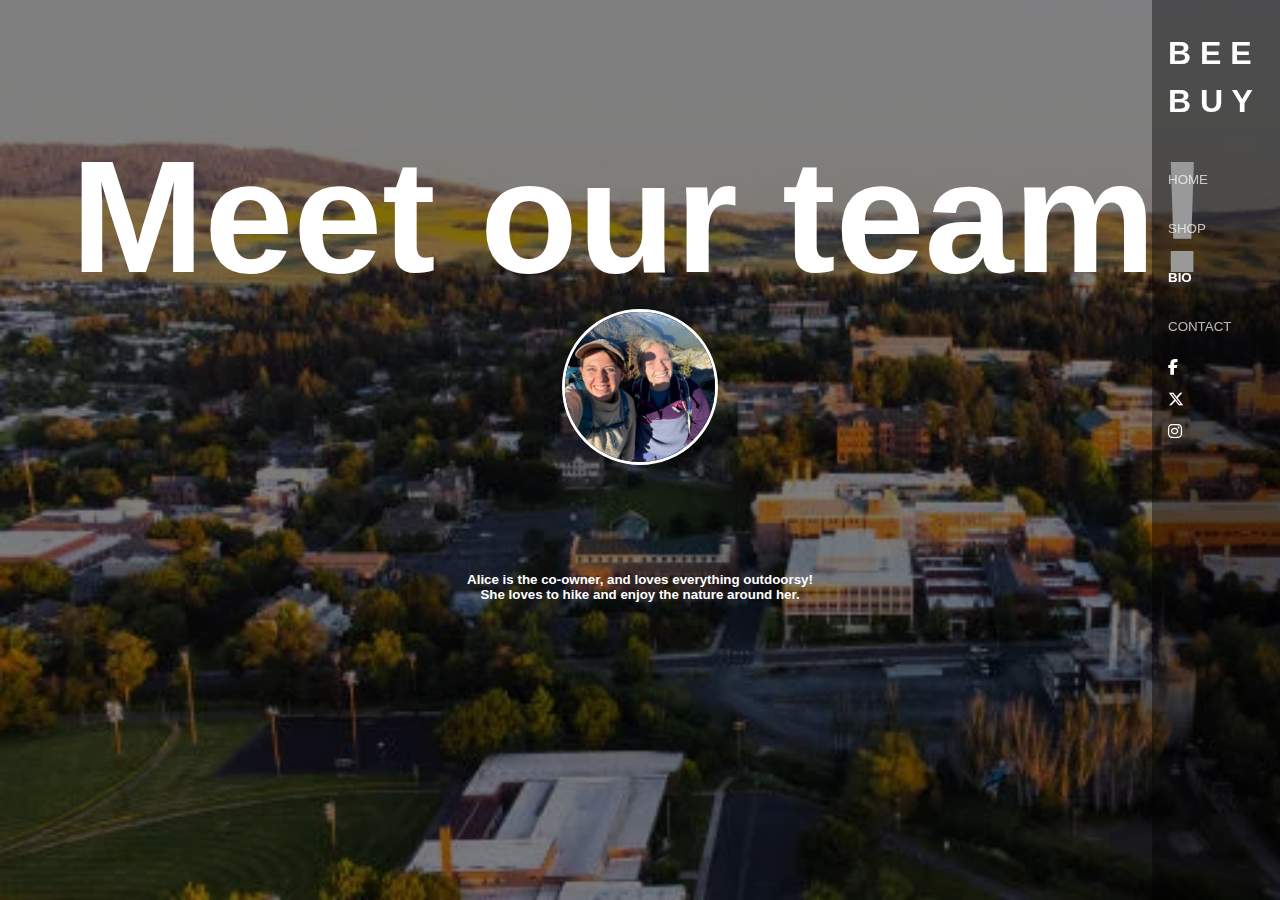
==== bio.html @ 286d28c1 "updating stuff" ====
<html>
<head>
    <link rel="stylesheet" href="https://cdnjs.cloudflare.com/ajax/libs/font-awesome/6.4.2/css/all.min.css">
    <title>
        Pretend Bio
    </title>
<style>

    header{
        background-color: rgba(0, 0, 0, 0.4);
        padding: 0px 0px;
        position: fixed; 
        width: 128px;
        top: 0;
        right: 0;
        z-index: 1000;
        line-height: 48px;
        height: 100vh;
        margin:0;
    }
    header h1{
        padding: 8px 16px;
    }
    body{
        background-image: url("living-in-idaho.webp");
        background-color: gray;
        background-blend-mode: multiply;
        background-repeat: no-repeat;
        background-size: cover;
        background-attachment: fixed;
        margin:0%;
    }
    main{
        padding: 0px;
        padding-top: 0px;
    }
    .nav-links {
    list-style: none; 
    padding: 0;       
    margin: 0; 
    display:list-item;  
    }
    .nav-links li a {
        margin-right: 15px;
        text-decoration: none;                  
        color: rgb(255, 255, 255, 0.7);
        text-align: center;
        font-family: 'Lucida Sans', 'Lucida Sans Regular', 'Lucida Grande', 'Lucida Sans Unicode', Geneva, Verdana, sans-serif;
        font-size: smaller;
        padding: 8px 16px; 
        border-radius: 0px;  
        transition: background 0.3s ease;
    }
    .nav-links a:hover {
        color: rgb(255, 255, 255);
        font-weight: bold;
    }
    .nav-links li a.active {
        /*background-color: #f8b400; */
        color: rgb(255, 255, 255);
        font-weight: bolder;
    }
    h1{
        font-family: 'Lucida Sans', 'Lucida Sans Regular', 'Lucida Grande', 'Lucida Sans Unicode', Geneva, Verdana, sans-serif;
        color:#ffffff;
        text-align: center;
        font-weight: bolder;
        font-size: 160px;
    }
    .profile-pic {
        width: 150px;
        height: 150px; 
        border-radius: 50%;
        object-fit: cover; 
        border: 3px solid #fff; 
        box-shadow: 0 0 10px rgba(0, 0, 0, 0.2);
    }
</style>
</head>

<body>
    <header>
        <h1 id='p1' style="color: rgb(255, 255, 255); text-align: left; font-weight: bolder; font-family:'Lucida Sans', 'Lucida Sans Regular', 'Lucida Grande', 'Lucida Sans Unicode', Geneva, Verdana, sans-serif; font-size:32px;">
            B E E <br> B U Y <br>
        </h1>
        <nav>
            <ul class="nav-links">
                <li><a href="index.html">HOME</a></li>
                <li><a href="gallery.html">SHOP</a></li>
                <li><a href="bio.html"class="active">BIO</a></li>
                <li><a href="contactus.html">CONTACT</a></li>
                <a href="https://facebook.com" target="_blank"> 
                    <i class="fa-brands fa-facebook-f" style="color: #ffffff; align-content: center;margin-right: 15px;padding: 8px 16px; border-radius: 0px;"></i>
                </a><br>
                <a href="https://x.com" target="_blank"> 
                    <i class="fa-brands fa-x-twitter" style="color: #ffffff; align-content: center;margin-right: 15px;padding: 8px 16px; border-radius: 0px;"></i>
                </a><br>
                <a href="https://instagram.com" target="_blank"> 
                    <i class="fa-brands fa-instagram" style="color: #ffffff; align-content: center;margin-right: 15px;padding: 8px 16px; border-radius: 0px;"></i>
                </a>
                </ul>
        </nav>
    </header><br>
    <h1>Meet our team!<br>
        <img src="selfie.jpg" alt="Profile Picture" class="profile-pic"></h1>
    <p id='p1' style="color:rgb(255, 255, 255); text-align: center; font-family:'Lucida Sans', 'Lucida Sans Regular', 'Lucida Grande', 'Lucida Sans Unicode', Geneva, Verdana, sans-serif; font-weight: bold; font-size:smaller;">
        Alice is the co-owner, and loves everything outdoorsy!<br>
        She loves to hike and enjoy the nature around her.<br>
    </p>

</body>

</html>
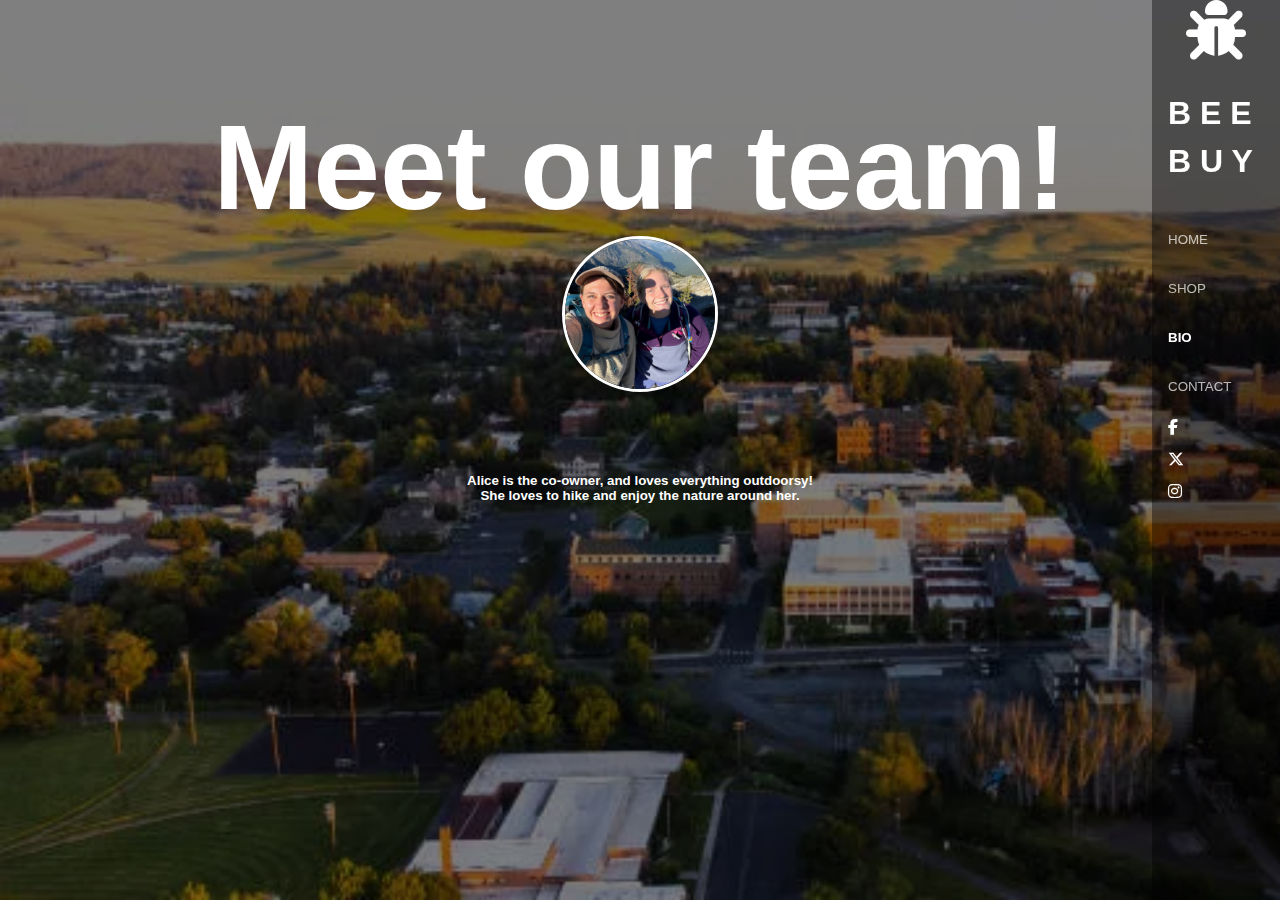
==== commit cebe4914: "adding logo" ====
--- a/bio.html
+++ b/bio.html
@@ -1,6 +1,7 @@
 <html>
 <head>
-    <link rel="stylesheet" href="https://cdnjs.cloudflare.com/ajax/libs/font-awesome/6.4.2/css/all.min.css">
+    <link rel="stylesheet" href="https://cdnjs.cloudflare.com/ajax/libs/font-awesome/6.5.1/css/all.min.css">
+
     <title>
         Pretend Bio
     </title>
@@ -65,7 +66,7 @@
         color:#ffffff;
         text-align: center;
         font-weight: bolder;
-        font-size: 160px;
+        font-size: 120px;
     }
     .profile-pic {
         width: 150px;
@@ -80,6 +81,7 @@
 
 <body>
     <header>
+        <i class="fa-solid fa-bug" style="color: #ffffff; font-size: 60px; display: block; text-align: center;"></i>
         <h1 id='p1' style="color: rgb(255, 255, 255); text-align: left; font-weight: bolder; font-family:'Lucida Sans', 'Lucida Sans Regular', 'Lucida Grande', 'Lucida Sans Unicode', Geneva, Verdana, sans-serif; font-size:32px;">
             B E E <br> B U Y <br>
         </h1>
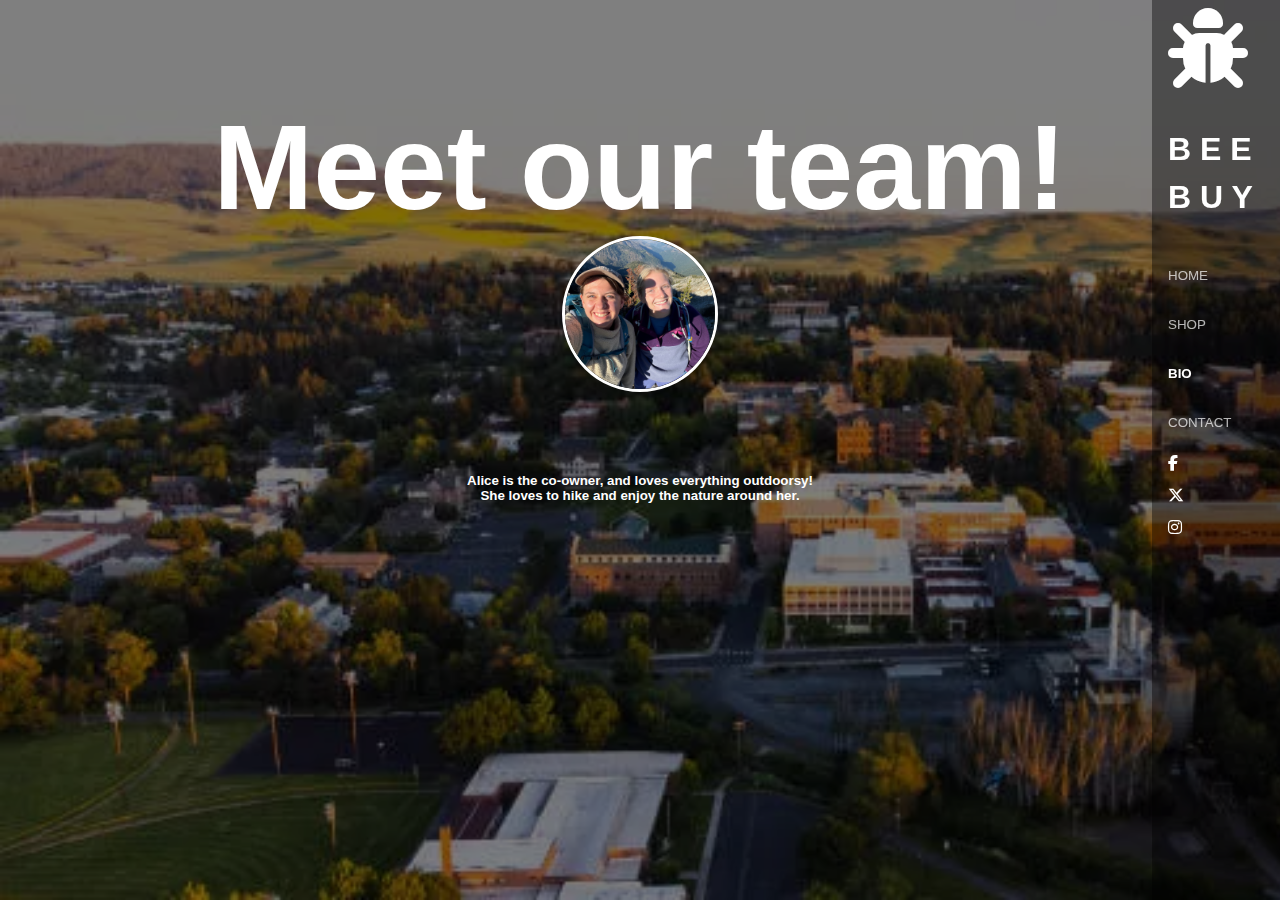
==== commit dca26408: "small edits" ====
--- a/bio.html
+++ b/bio.html
@@ -81,7 +81,7 @@
 
 <body>
     <header>
-        <i class="fa-solid fa-bug" style="color: #ffffff; font-size: 60px; display: block; text-align: center;"></i>
+        <i class="fa-solid fa-bug" style="color: #ffffff; font-size: 80px; display: block; align-content: center;margin-right: 15px;padding: 8px 16px; border-radius: 0px;"></i>
         <h1 id='p1' style="color: rgb(255, 255, 255); text-align: left; font-weight: bolder; font-family:'Lucida Sans', 'Lucida Sans Regular', 'Lucida Grande', 'Lucida Sans Unicode', Geneva, Verdana, sans-serif; font-size:32px;">
             B E E <br> B U Y <br>
         </h1>
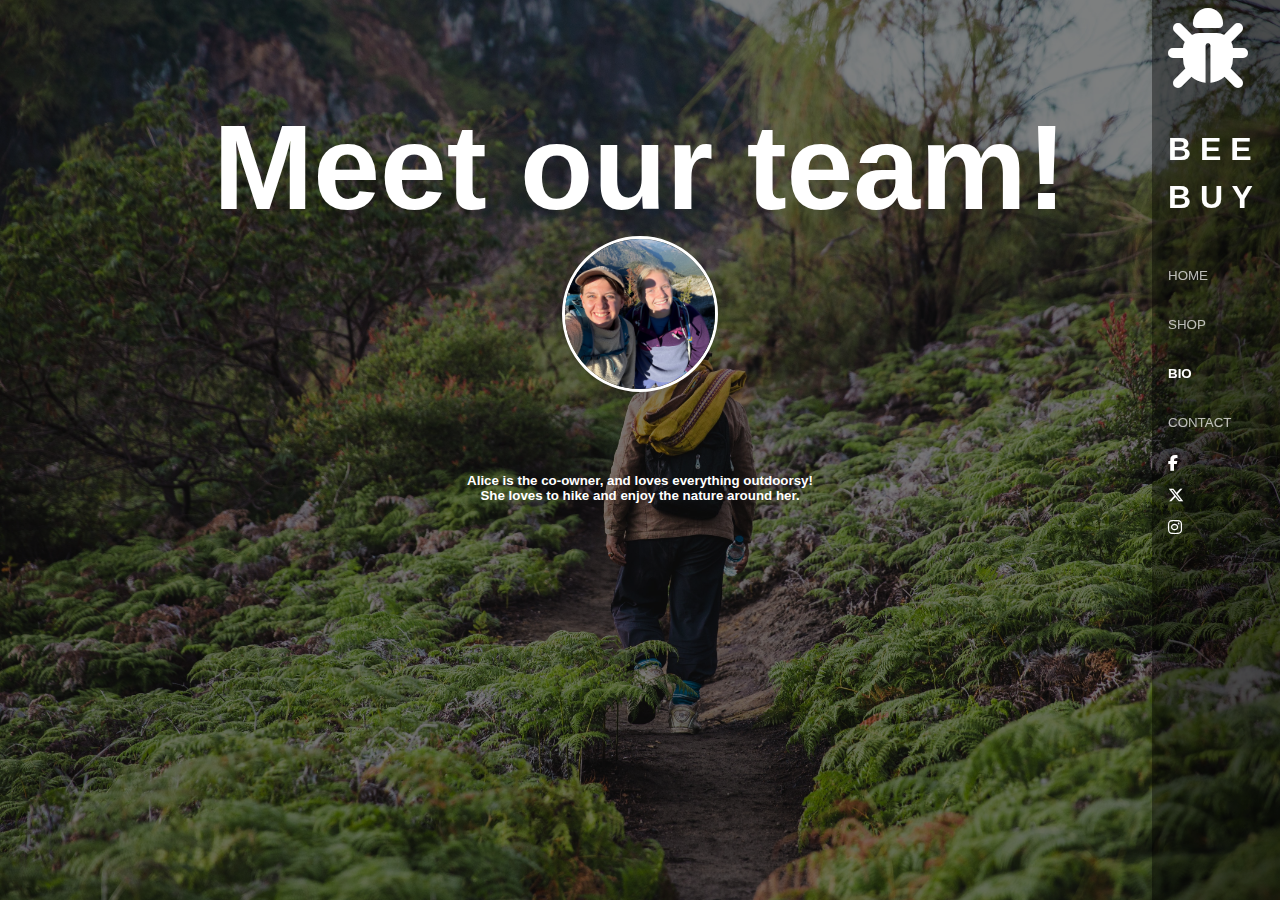
==== commit f4a0fde9: "editing" ====
--- a/bio.html
+++ b/bio.html
@@ -23,7 +23,7 @@
         padding: 8px 16px;
     }
     body{
-        background-image: url("living-in-idaho.webp");
+        background-image: url("mountains.jpg");
         background-color: gray;
         background-blend-mode: multiply;
         background-repeat: no-repeat;
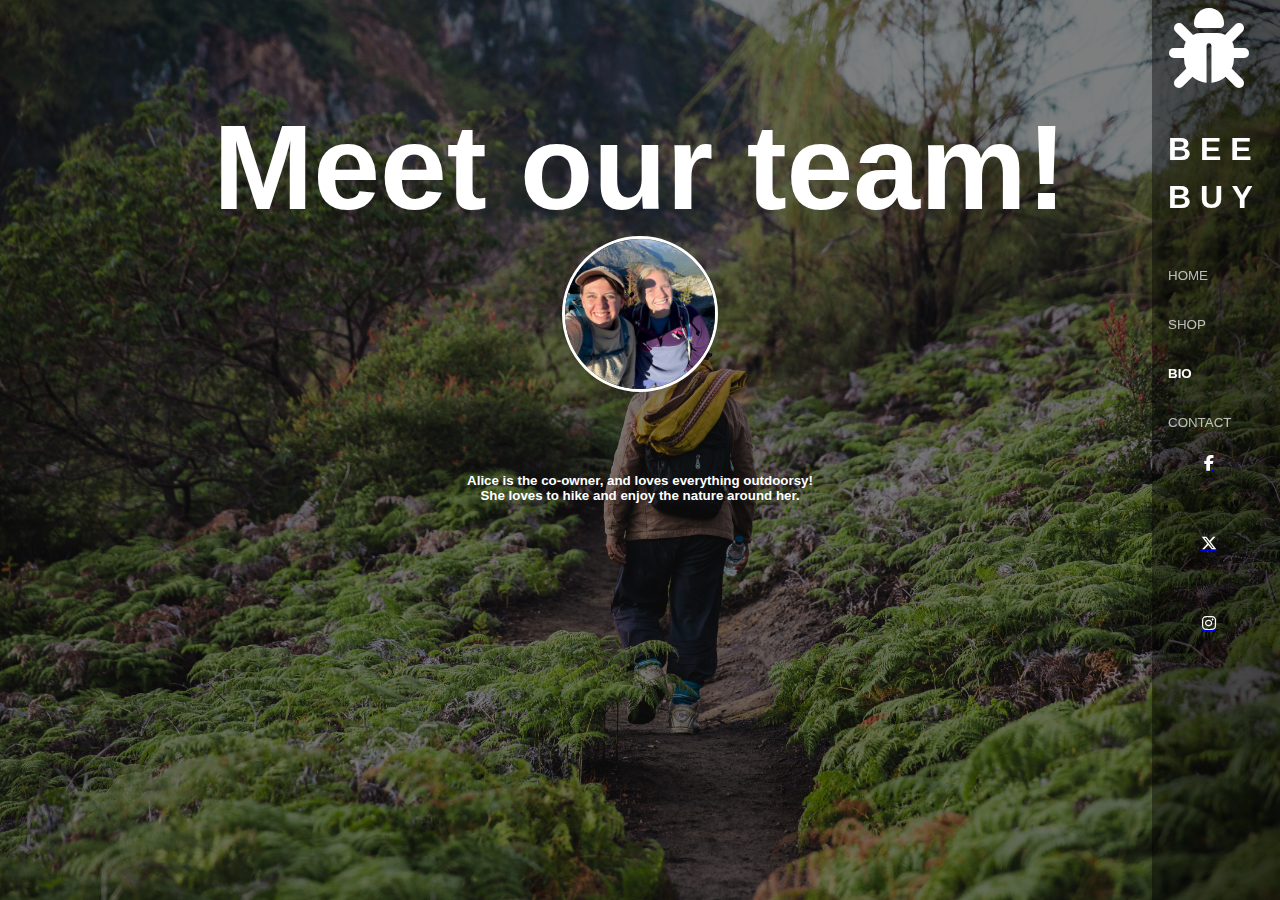
==== commit 74d3e864: "styles.css" ====
--- a/bio.html
+++ b/bio.html
@@ -1,82 +1,10 @@
 <html>
 <head>
     <link rel="stylesheet" href="https://cdnjs.cloudflare.com/ajax/libs/font-awesome/6.5.1/css/all.min.css">
-
+    <link rel="stylesheet" href="styles.css">
     <title>
         Pretend Bio
     </title>
-<style>
-
-    header{
-        background-color: rgba(0, 0, 0, 0.4);
-        padding: 0px 0px;
-        position: fixed; 
-        width: 128px;
-        top: 0;
-        right: 0;
-        z-index: 1000;
-        line-height: 48px;
-        height: 100vh;
-        margin:0;
-    }
-    header h1{
-        padding: 8px 16px;
-    }
-    body{
-        background-image: url("mountains.jpg");
-        background-color: gray;
-        background-blend-mode: multiply;
-        background-repeat: no-repeat;
-        background-size: cover;
-        background-attachment: fixed;
-        margin:0%;
-    }
-    main{
-        padding: 0px;
-        padding-top: 0px;
-    }
-    .nav-links {
-    list-style: none; 
-    padding: 0;       
-    margin: 0; 
-    display:list-item;  
-    }
-    .nav-links li a {
-        margin-right: 15px;
-        text-decoration: none;                  
-        color: rgb(255, 255, 255, 0.7);
-        text-align: center;
-        font-family: 'Lucida Sans', 'Lucida Sans Regular', 'Lucida Grande', 'Lucida Sans Unicode', Geneva, Verdana, sans-serif;
-        font-size: smaller;
-        padding: 8px 16px; 
-        border-radius: 0px;  
-        transition: background 0.3s ease;
-    }
-    .nav-links a:hover {
-        color: rgb(255, 255, 255);
-        font-weight: bold;
-    }
-    .nav-links li a.active {
-        /*background-color: #f8b400; */
-        color: rgb(255, 255, 255);
-        font-weight: bolder;
-    }
-    h1{
-        font-family: 'Lucida Sans', 'Lucida Sans Regular', 'Lucida Grande', 'Lucida Sans Unicode', Geneva, Verdana, sans-serif;
-        color:#ffffff;
-        text-align: center;
-        font-weight: bolder;
-        font-size: 120px;
-    }
-    .profile-pic {
-        width: 150px;
-        height: 150px; 
-        border-radius: 50%;
-        object-fit: cover; 
-        border: 3px solid #fff; 
-        box-shadow: 0 0 10px rgba(0, 0, 0, 0.2);
-    }
-</style>
 </head>
 
 <body>
--- a/styles.css
+++ b/styles.css
@@ -0,0 +1,100 @@
+/* General styles */
+body {
+    background-image: url("mountains.jpg");
+    background-color: gray;
+    background-blend-mode: multiply;
+    background-repeat: no-repeat;
+    background-size: cover;
+    background-attachment: fixed;
+    margin: 0;
+}
+
+h1 {
+    font-family: 'Lucida Sans', 'Lucida Sans Regular', 'Lucida Grande', 'Lucida Sans Unicode', Geneva, Verdana, sans-serif;
+    color: #ffffff;
+    text-align: center;
+    font-weight: bolder;
+    font-size: 120px;
+}
+
+/* Header styles */
+header {
+    background-color: rgba(0, 0, 0, 0.4);
+    padding: 0;
+    position: fixed;
+    width: 128px;
+    top: 0;
+    right: 0;
+    z-index: 1000;
+    line-height: 48px;
+    height: 100vh;
+    margin: 0;
+}
+
+header h1 {
+    padding: 8px 16px;
+    color: rgb(255, 255, 255);
+    text-align: left;
+    font-weight: bolder;
+    font-family: 'Lucida Sans', 'Lucida Sans Regular', 'Lucida Grande', 'Lucida Sans Unicode', Geneva, Verdana, sans-serif;
+    font-size: 32px;
+}
+
+/* Navigation styles */
+.nav-links {
+    list-style: none; 
+    padding: 0;       
+    margin: 0; 
+    display: list-item;  
+}
+
+.nav-links li a {
+    margin-right: 15px;
+    text-decoration: none;                  
+    color: rgba(255, 255, 255, 0.7);
+    text-align: center;
+    font-family: 'Lucida Sans', 'Lucida Sans Regular', 'Lucida Grande', 'Lucida Sans Unicode', Geneva, Verdana, sans-serif;
+    font-size: smaller;
+    padding: 8px 16px; 
+    border-radius: 0px;  
+    transition: background 0.3s ease;
+}
+
+.nav-links a:hover {
+    color: rgb(255, 255, 255);
+    font-weight: bold;
+}
+
+.nav-links li a.active {
+    color: rgb(255, 255, 255);
+    font-weight: bolder;
+}
+
+/* Icon styling */
+.fa-solid, .fa-brands {
+    color: #ffffff;
+    display: block;
+    margin-right: 15px;
+    padding: 8px 16px;
+    border-radius: 0px;
+    text-align: center;
+}
+
+/* Profile picture */
+.profile-pic {
+    width: 150px;
+    height: 150px; 
+    border-radius: 50%;
+    object-fit: cover; 
+    border: 3px solid #fff; 
+    box-shadow: 0 0 10px rgba(0, 0, 0, 0.2);
+}
+
+/* Text content */
+p {
+    color: rgb(255, 255, 255);
+    text-align: center;
+    font-family: 'Lucida Sans', 'Lucida Sans Regular', 'Lucida Grande', 'Lucida Sans Unicode', Geneva, Verdana, sans-serif;
+    font-weight: bold;
+    font-size: smaller;
+}
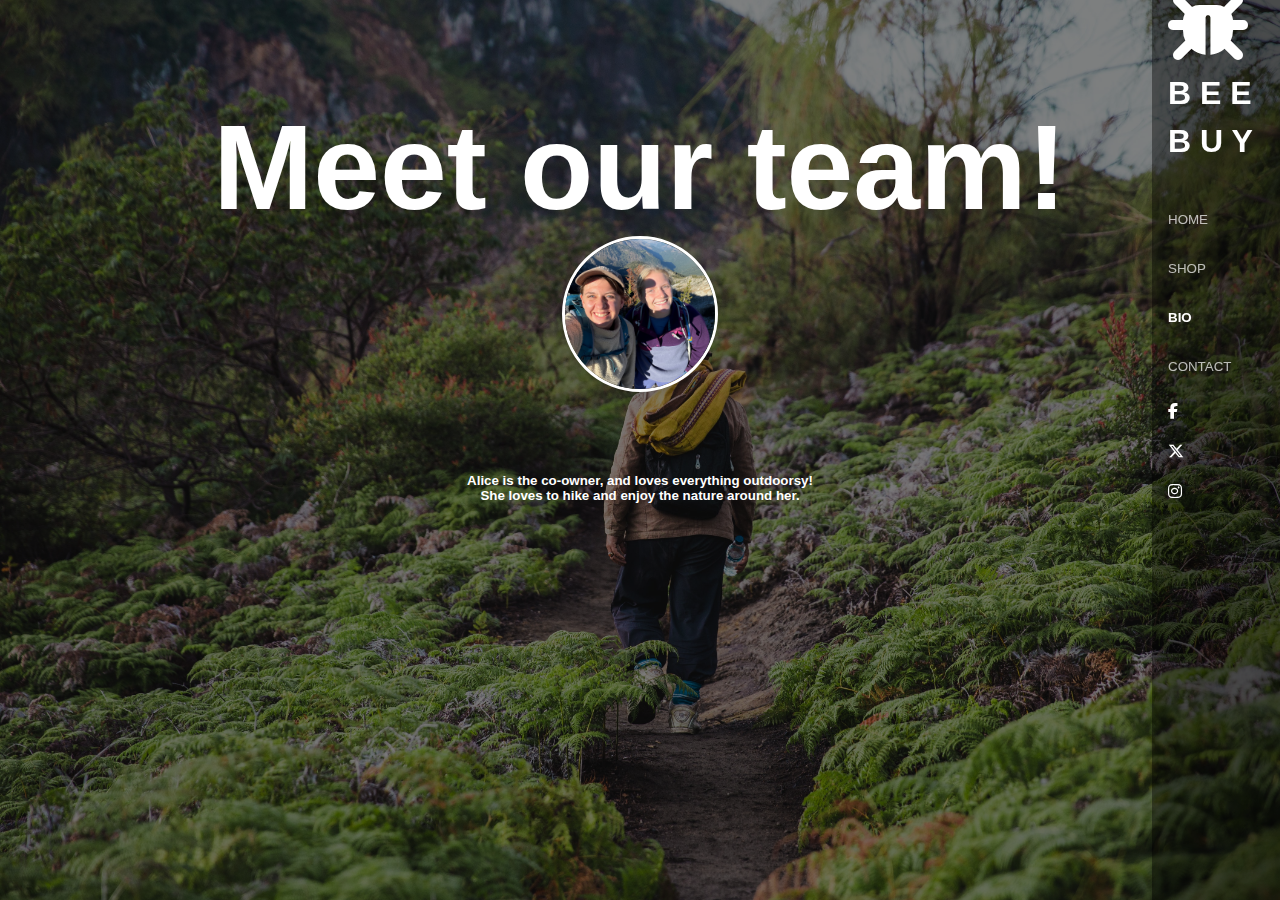
==== commit 477fbb8d: "slowly moving css styles over" ====
--- a/bio.html
+++ b/bio.html
@@ -20,7 +20,7 @@
                 <li><a href="bio.html"class="active">BIO</a></li>
                 <li><a href="contactus.html">CONTACT</a></li>
                 <a href="https://facebook.com" target="_blank"> 
-                    <i class="fa-brands fa-facebook-f" style="color: #ffffff; align-content: center;margin-right: 15px;padding: 8px 16px; border-radius: 0px;"></i>
+                    <i class="fa-brands fa-facebook-f" style="color: #ffffff; align-content: center;margin-right: 15px;padding: 8px 16px; border-radius: 0px;text-decoration: none;"></i>
                 </a><br>
                 <a href="https://x.com" target="_blank"> 
                     <i class="fa-brands fa-x-twitter" style="color: #ffffff; align-content: center;margin-right: 15px;padding: 8px 16px; border-radius: 0px;"></i>
--- a/styles.css
+++ b/styles.css
@@ -41,11 +41,16 @@
 }
 
 /* Navigation styles */
+a {
+    text-decoration: none !important;
+    color: inherit; 
+}
 .nav-links {
     list-style: none; 
     padding: 0;       
     margin: 0; 
     display: list-item;  
+    text-decoration: none;
 }
 
 .nav-links li a {
@@ -63,21 +68,23 @@
 .nav-links a:hover {
     color: rgb(255, 255, 255);
     font-weight: bold;
+    text-decoration: none;
 }
 
 .nav-links li a.active {
     color: rgb(255, 255, 255);
     font-weight: bolder;
+    text-decoration: none;
 }
 
 /* Icon styling */
 .fa-solid, .fa-brands {
     color: #ffffff;
-    display: block;
-    margin-right: 15px;
-    padding: 8px 16px;
+    display: inline-block;
+    line-height: 24px;
     border-radius: 0px;
-    text-align: center;
+    text-align: left;
+    text-decoration: none;
 }
 
 /* Profile picture */
@@ -98,3 +105,31 @@
     font-weight: bold;
     font-size: smaller;
 }
+form {
+    max-width: 500px;
+    margin: 20px auto;
+    padding: 20px;
+    background-color:rgba(205, 194, 194, 0.1);
+}
+
+label {
+    display: block;
+    margin-bottom: 5px;
+    font-family: 'Lucida Sans', 'Lucida Sans Regular', 'Lucida Grande', 'Lucida Sans Unicode', Geneva, Verdana, sans-serif;
+    font-weight: bold;
+    color: #ffffff;
+}
+input[type="text"],
+input[type="info"],
+input[type="submit"],
+input[type="email"] {
+    width: 90%; 
+    padding: 10px;
+    margin: 10px auto; 
+    border: 1px solid #ccc;
+    border-radius: 3px;
+    display: block; 
+    box-sizing: border-box; 
+    font-family: 'Lucida Sans', 'Lucida Sans Regular', 'Lucida Grande', 'Lucida Sans Unicode', Geneva, Verdana, sans-serif;
+    font-weight:lighter;
+}
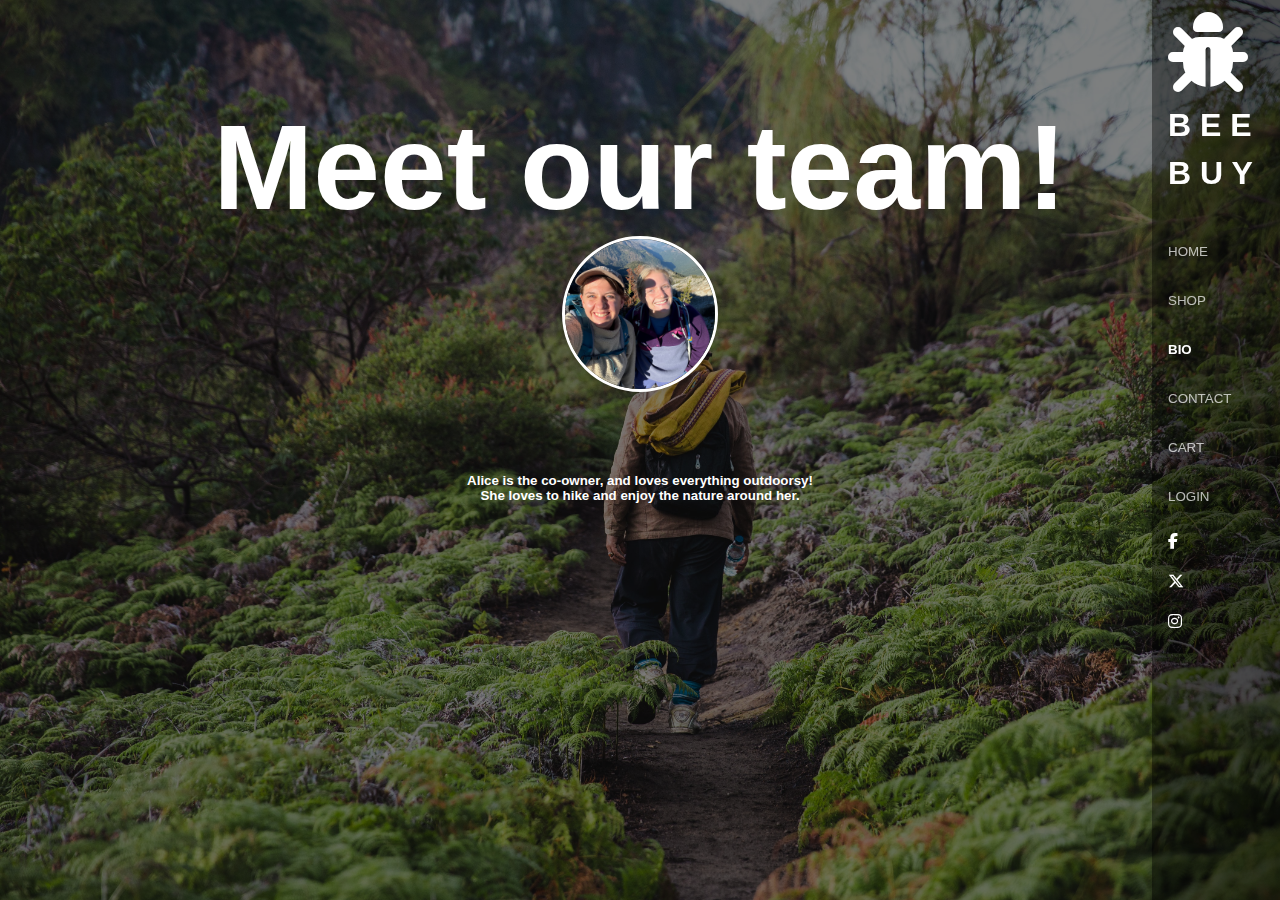
==== commit 2f4aa61a: "remembered to add links to cart and login to other pages" ====
--- a/bio.html
+++ b/bio.html
@@ -19,6 +19,8 @@
                 <li><a href="gallery.html">SHOP</a></li>
                 <li><a href="bio.html"class="active">BIO</a></li>
                 <li><a href="contactus.html">CONTACT</a></li>
+                <li><a href="cart.html">CART</a></li>
+                <li><a href="login.html">LOGIN</a></li>
                 <a href="https://facebook.com" target="_blank"> 
                     <i class="fa-brands fa-facebook-f" style="color: #ffffff; align-content: center;margin-right: 15px;padding: 8px 16px; border-radius: 0px;text-decoration: none;"></i>
                 </a><br>
--- a/styles.css
+++ b/styles.css
@@ -20,7 +20,7 @@
 /* Header styles */
 header {
     background-color: rgba(0, 0, 0, 0.4);
-    padding: 0;
+    padding-top:32px;
     position: fixed;
     width: 128px;
     top: 0;
@@ -29,6 +29,7 @@
     line-height: 48px;
     height: 100vh;
     margin: 0;
+    
 }
 
 header h1 {
@@ -106,10 +107,28 @@
     font-size: smaller;
 }
 form {
-    max-width: 500px;
+    /*max-width: 600px;
     margin: 20px auto;
     padding: 20px;
-    background-color:rgba(205, 194, 194, 0.1);
+    background-color:rgba(205, 194, 194, 0.1);*/
+    max-width: 600px;
+    margin: 20px auto;
+    padding: 20px;
+    background-color: rgba(205, 194, 194, 0.1);
+    display: flex;
+    flex-wrap: wrap;
+    gap: 10px; 
+}
+.input-group {
+    display: flex;
+    flex-direction: column;
+    flex: 1; /* Allows fields to share space equally */
+    min-width: 45%; /* Ensures fields are at least 45% width */
+}
+.full-width {
+    display: flex;
+    flex-direction: column;
+    width: 100%;
 }
 
 label {
@@ -122,8 +141,11 @@
 input[type="text"],
 input[type="info"],
 input[type="submit"],
-input[type="email"] {
-    width: 90%; 
+input[type="email"], 
+input[type="month"],
+input[type="password"],
+input[type="date"] {
+    width: 100%; 
     padding: 10px;
     margin: 10px auto; 
     border: 1px solid #ccc;
@@ -133,3 +155,73 @@
     font-family: 'Lucida Sans', 'Lucida Sans Regular', 'Lucida Grande', 'Lucida Sans Unicode', Geneva, Verdana, sans-serif;
     font-weight:lighter;
 }
+.input-group input {
+    flex: 1;
+}
+
+input[name="cvv"] {
+    flex: 0.3;
+}
+
+
+input[name="exp-date"] {
+    flex: 0.3;
+}
+
+input[name="city"],
+input[name="area-code"] {
+    flex: 1;
+}
+
+input[type="submit"]:hover {
+    background-color: #218838;
+}
+ul {
+    list-style: none;
+    padding: 0;
+}
+#cart-items {
+    list-style-type: none;
+    padding: 16;
+    max-width: 600px;
+    margin: 0 auto;
+    text-align:center;
+    color:#ccc;
+    font-family: 'Lucida Sans', 'Lucida Sans Regular', 'Lucida Grande', 'Lucida Sans Unicode', Geneva, Verdana, sans-serif;
+}
+#cart-items li {
+    justify-content: space-between;
+    align-items: center;
+    background-color: rgba(255, 255, 255, 0.1);
+    border: 1px solid rgba(255, 255, 255, 0.2);
+    margin-bottom: 10px;
+    padding: 10px;
+    border-radius: 5px;
+    transition: background-color 0.3s ease;
+}
+
+#cart-items li:hover {
+    background-color: rgba(255, 255, 255, 0.2);
+}
+
+#cart-items li span {
+    color: white;
+    font-size: 16px;
+}
+
+#cart-items li button {
+    background-color: #ffffff;
+    color: rgb(0, 0, 0);
+    border: none;
+    padding: 5px 10px;
+    border-radius: 3px;
+    cursor: pointer;
+    transition: background-color 0.3s ease;
+}
+
+#cart-items li button:hover {
+    background-color: #483311;
+}
+
+
+
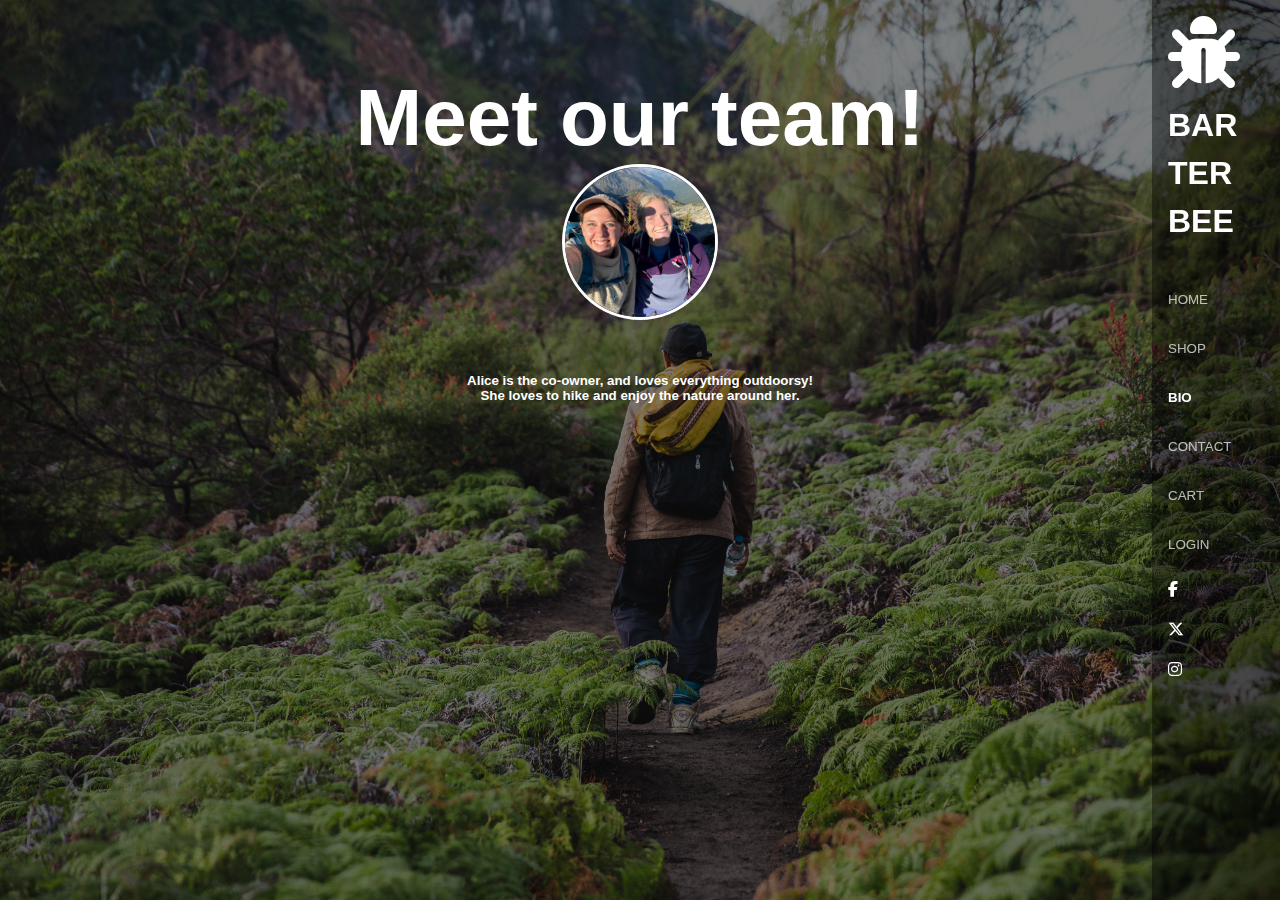
==== commit aab8e019: "old changes i forgot to add" ====
--- a/bio.html
+++ b/bio.html
@@ -9,9 +9,9 @@
 
 <body>
     <header>
-        <i class="fa-solid fa-bug" style="color: #ffffff; font-size: 80px; display: block; align-content: center;margin-right: 15px;padding: 8px 16px; border-radius: 0px;"></i>
+        <i class="fa-solid fa-bug" style="color: #ffffff; font-size: 72px; display: block; align-content: center;margin-right: 15px;padding: 8px 16px; border-radius: 0px;"></i>
         <h1 id='p1' style="color: rgb(255, 255, 255); text-align: left; font-weight: bolder; font-family:'Lucida Sans', 'Lucida Sans Regular', 'Lucida Grande', 'Lucida Sans Unicode', Geneva, Verdana, sans-serif; font-size:32px;">
-            B E E <br> B U Y <br>
+            BAR <br> TER <br> BEE <br>
         </h1>
         <nav>
             <ul class="nav-links">
@@ -20,7 +20,7 @@
                 <li><a href="bio.html"class="active">BIO</a></li>
                 <li><a href="contactus.html">CONTACT</a></li>
                 <li><a href="cart.html">CART</a></li>
-                <li><a href="login.html">LOGIN</a></li>
+                <li><a href="login.php">LOGIN</a></li>
                 <a href="https://facebook.com" target="_blank"> 
                     <i class="fa-brands fa-facebook-f" style="color: #ffffff; align-content: center;margin-right: 15px;padding: 8px 16px; border-radius: 0px;text-decoration: none;"></i>
                 </a><br>
--- a/styles.css
+++ b/styles.css
@@ -14,7 +14,7 @@
     color: #ffffff;
     text-align: center;
     font-weight: bolder;
-    font-size: 120px;
+    font-size: 80px;
 }
 
 /* Header styles */
